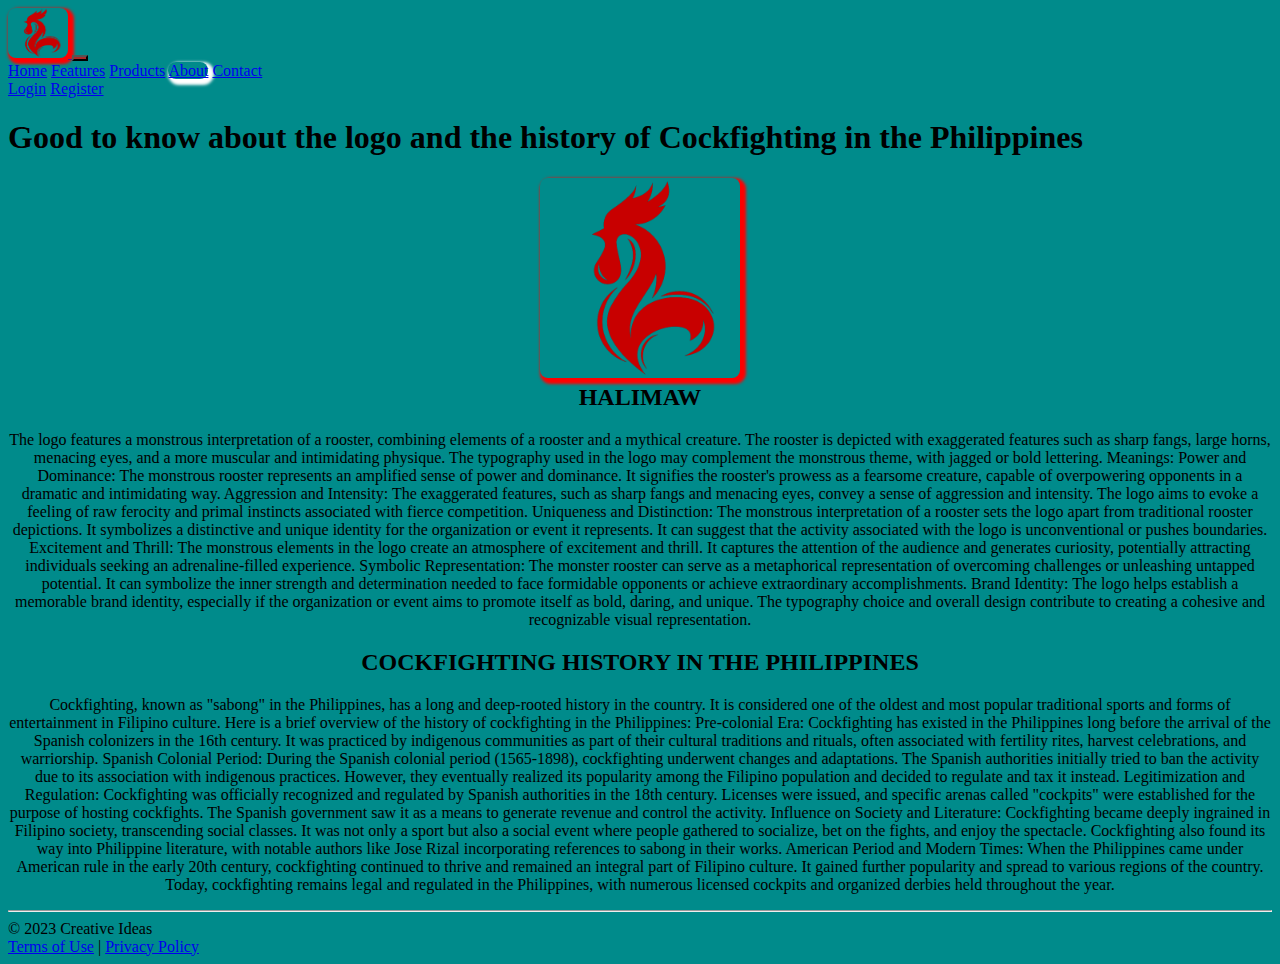
==== about.html @ 9df29091 "editing layout" ====
<!DOCTYPE html>
<html lang="en">
<head>
    <meta charset="UTF-8">
    <meta name="viewport" content="width=device-width, initial-scale=1.0">
    <title>Bootstrap Layout</title>
    <link href="https://cdn.jsdelivr.net/npm/bootstrap@5.3.0/dist/css/bootstrap.min.css" rel="stylesheet" integrity="sha384-9ndCyUaIbzAi2FUVXJi0CjmCapSmO7SnpJef0486qhLnuZ2cdeRhO02iuK6FUUVM" crossorigin="anonymous">
    <link rel="stylesheet" href="https://cdn.jsdelivr.net/npm/bootstrap-icons@1.10.5/font/bootstrap-icons.css">
    <style>
       /* body {
           
           background-image: url("images/farm1.jpg");
           background-repeat: no-repeat;
           background-size: cover; 
       } */
       body {
            background-color: darkcyan;
        }

        .navbar-toggler {
            background-color:brown;
        }
        p , h2{
            text-align:center;
        }
        img {
            border-radius: 8px;
            box-shadow: 3px 3px 3px 3px red;
        }  
         img:hover {         
            /* transform: scale(1.0);  */
            border-radius: 20px;
            box-shadow: 3px 3px 3px 3px orange;
         }
         .active {
            border-radius: 8px;
            box-shadow: 3px 3px 3px 3px white;
         }
        
    </style>
</head>
<body>
    <nav class="navbar navbar-expand-lg navbar-dark bg-dark px-5 fixed-top">
        <div class="container-fluid">
            <a href="" class="navbar-brand">
                <img src="images/logo.png" height="50" width="60" alt="" class="">
            </a>
            <button class="navbar-toggler" data-bs-toggle="collapse" data-bs-target="#collapsiblenav">
                <span class="navbar-toggler-icon"></span>
            </button>
            <div class="collapse navbar-collapse" id="collapsiblenav">
                <div class="navbar-nav p-2">
                    <a href="home.html" class="nav-item nav-link">Home</a>
                    <a href="features.html" class="nav-item nav-link">Features</a>
                    <a href="products.html" class="nav-item nav-link">Products</a>
                    <a href="about.html" class="nav-item nav-link active">About</a>
                    <a href="contact.html" class="nav-item nav-link">Contact</a>
                    
                </div>
                <div class="navbar-nav ms-auto">
                    <a href="#" class="nav-item nav-link">Login</a>
                    <a href="registration.html" class="nav-item nav-link">Register</a>
                </div>
            </div>
        </div>
    </nav>

    <div class="container">
        <div class="p-5 my-4 bg-light rounded-5">
            <h1>Good to know about the logo and the history of Cockfighting in the Philippines</h1>
          
            <div class="row g-12">
                <div class="">
                    <h2>
                        <img src="images/logo.png" height="200" width="200" alt="" class=""><br>
                        HALIMAW

                    </h2>
                    <p class="overflow-hidden">
                        The logo features a monstrous interpretation of a rooster, combining elements of a rooster and a mythical creature. The rooster is depicted with exaggerated features such as sharp fangs, large horns, menacing eyes, and a more muscular and intimidating physique. The typography used in the logo may complement the monstrous theme, with jagged or bold lettering.
                        Meanings: Power and Dominance: The monstrous rooster represents an amplified sense of power and dominance. It signifies the rooster's prowess as a fearsome creature, capable of overpowering opponents in a dramatic and intimidating way.
                        Aggression and Intensity: The exaggerated features, such as sharp fangs and menacing eyes, convey a sense of aggression and intensity. The logo aims to evoke a feeling of raw ferocity and primal instincts associated with fierce competition.
                        Uniqueness and Distinction: The monstrous interpretation of a rooster sets the logo apart from traditional rooster depictions. It symbolizes a distinctive and unique identity for the organization or event it represents. It can suggest that the activity associated with the logo is unconventional or pushes boundaries.
                        Excitement and Thrill: The monstrous elements in the logo create an atmosphere of excitement and thrill. It captures the attention of the audience and generates curiosity, potentially attracting individuals seeking an adrenaline-filled experience.
                        Symbolic Representation: The monster rooster can serve as a metaphorical representation of overcoming challenges or unleashing untapped potential. It can symbolize the inner strength and determination needed to face formidable opponents or achieve extraordinary accomplishments.              
                        Brand Identity: The logo helps establish a memorable brand identity, especially if the organization or event aims to promote itself as bold, daring, and unique. The typography choice and overall design contribute to creating a cohesive and recognizable visual representation.
                   
                    </p>
                    <p>
                      
                    </p>
                </div>
            </div>              
            <div class="row g-12">             
                <div class="">
                    <h2><b>COCKFIGHTING HISTORY IN THE PHILIPPINES</b></h2>
                    <p>
                        Cockfighting, known as "sabong" in the Philippines, has a long and deep-rooted history in the country. It is considered one of the oldest and most popular traditional sports and forms of entertainment in Filipino culture. Here is a brief overview of the history of cockfighting in the Philippines:
                        Pre-colonial Era: Cockfighting has existed in the Philippines long before the arrival of the Spanish colonizers in the 16th century. It was practiced by indigenous communities as part of their cultural traditions and rituals, often associated with fertility rites, harvest celebrations, and warriorship.
                        Spanish Colonial Period: During the Spanish colonial period (1565-1898), cockfighting underwent changes and adaptations. The Spanish authorities initially tried to ban the activity due to its association with indigenous practices. However, they eventually realized its popularity among the Filipino population and decided to regulate and tax it instead.
                        Legitimization and Regulation: Cockfighting was officially recognized and regulated by Spanish authorities in the 18th century. Licenses were issued, and specific arenas called "cockpits" were established for the purpose of hosting cockfights. The Spanish government saw it as a means to generate revenue and control the activity.
                        Influence on Society and Literature: Cockfighting became deeply ingrained in Filipino society, transcending social classes. It was not only a sport but also a social event where people gathered to socialize, bet on the fights, and enjoy the spectacle. Cockfighting also found its way into Philippine literature, with notable authors like Jose Rizal incorporating references to sabong in their works.
                        American Period and Modern Times: When the Philippines came under American rule in the early 20th century, cockfighting continued to thrive and remained an integral part of Filipino culture. It gained further popularity and spread to various regions of the country. Today, cockfighting remains legal and regulated in the Philippines, with numerous licensed cockpits and organized derbies held throughout the year.
                    </p>
                </div>
            </div>      
        </div>
    </div>
            <!-- Footer -->
        <hr>
        <footer>
            <div class="row">
                <div class="col-md-6">
                    &copy; 2023 Creative Ideas
                </div>
                <div class="col-md-6 text-end">
                   <a href="#" class="text-decoration-none text-black">Terms of Use</a> |
                   <a href="#" class="text-decoration-none text-black">Privacy Policy</a>
                </div>
            </div>
        </footer>
   
   
    


    <script src="https://cdn.jsdelivr.net/npm/bootstrap@5.3.0/dist/js/bootstrap.bundle.min.js" integrity="sha384-geWF76RCwLtnZ8qwWowPQNguL3RmwHVBC9FhGdlKrxdiJJigb/j/68SIy3Te4Bkz" crossorigin="anonymous"></script>

</body>
</html>
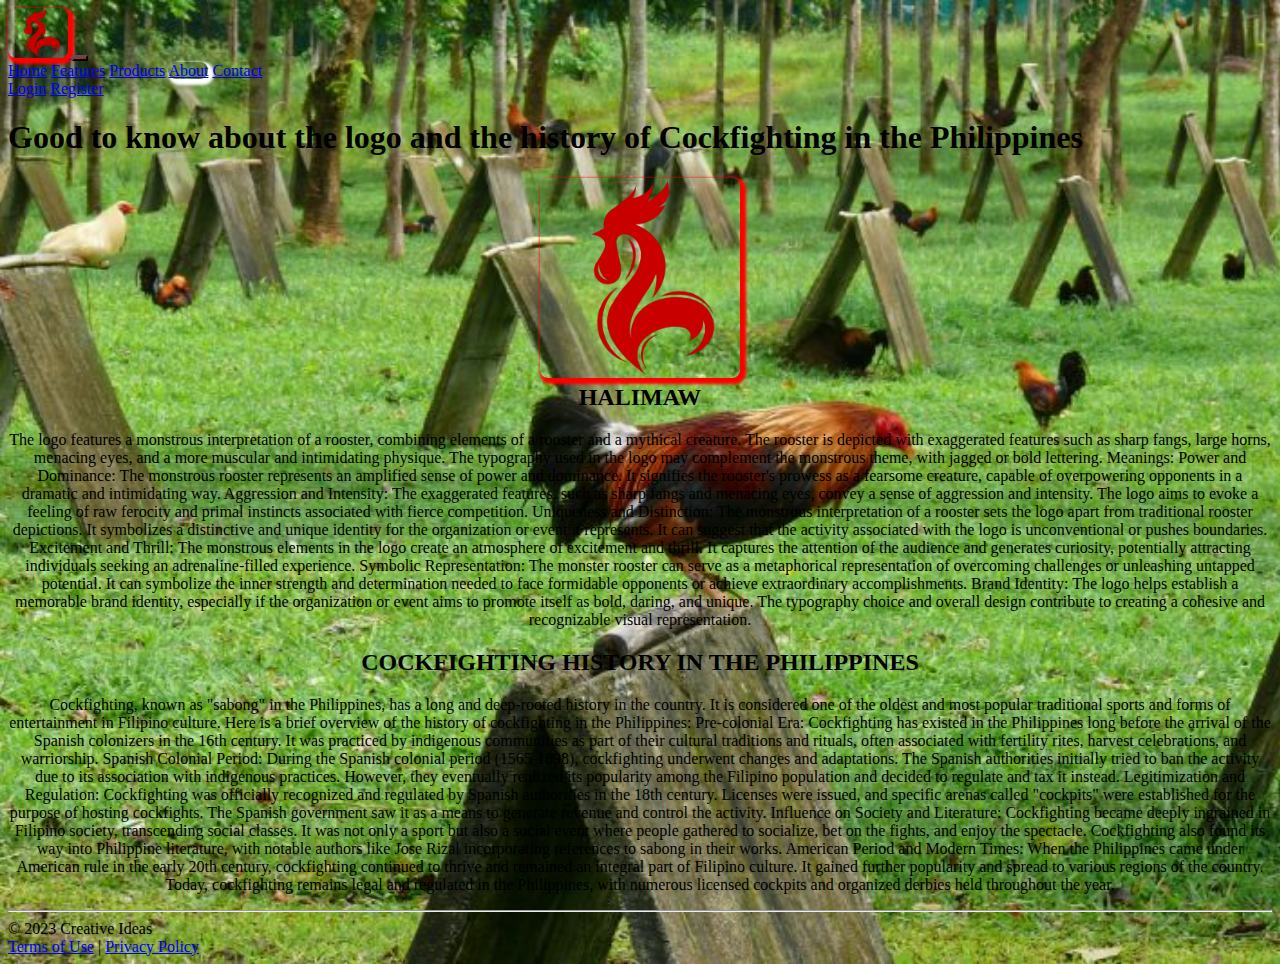
==== commit 742dc72b: "editing all pages" ====
--- a/about.html
+++ b/about.html
@@ -3,20 +3,16 @@
 <head>
     <meta charset="UTF-8">
     <meta name="viewport" content="width=device-width, initial-scale=1.0">
-    <title>Bootstrap Layout</title>
+    <title>ABOUT</title>
     <link href="https://cdn.jsdelivr.net/npm/bootstrap@5.3.0/dist/css/bootstrap.min.css" rel="stylesheet" integrity="sha384-9ndCyUaIbzAi2FUVXJi0CjmCapSmO7SnpJef0486qhLnuZ2cdeRhO02iuK6FUUVM" crossorigin="anonymous">
     <link rel="stylesheet" href="https://cdn.jsdelivr.net/npm/bootstrap-icons@1.10.5/font/bootstrap-icons.css">
     <style>
-       /* body {
+       body {
            
            background-image: url("images/farm1.jpg");
            background-repeat: no-repeat;
            background-size: cover; 
-       } */
-       body {
-            background-color: darkcyan;
-        }
-
+       }
         .navbar-toggler {
             background-color:brown;
         }
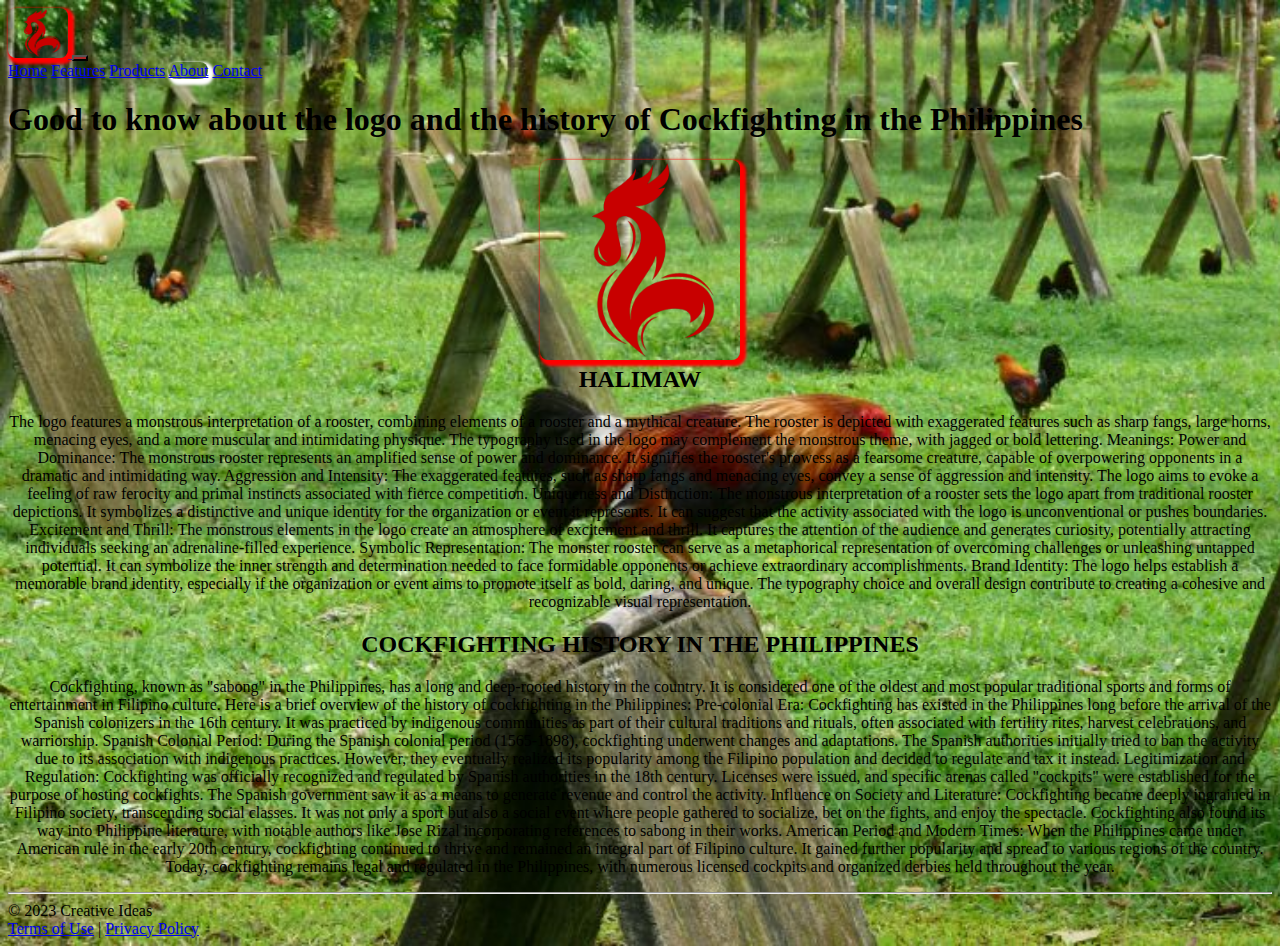
==== commit 7e404974: "editing all pages" ====
--- a/about.html
+++ b/about.html
@@ -53,10 +53,10 @@
                     <a href="contact.html" class="nav-item nav-link">Contact</a>
                     
                 </div>
-                <div class="navbar-nav ms-auto">
+                <!-- <div class="navbar-nav ms-auto">
                     <a href="#" class="nav-item nav-link">Login</a>
                     <a href="registration.html" class="nav-item nav-link">Register</a>
-                </div>
+                </div> -->
             </div>
         </div>
     </nav>
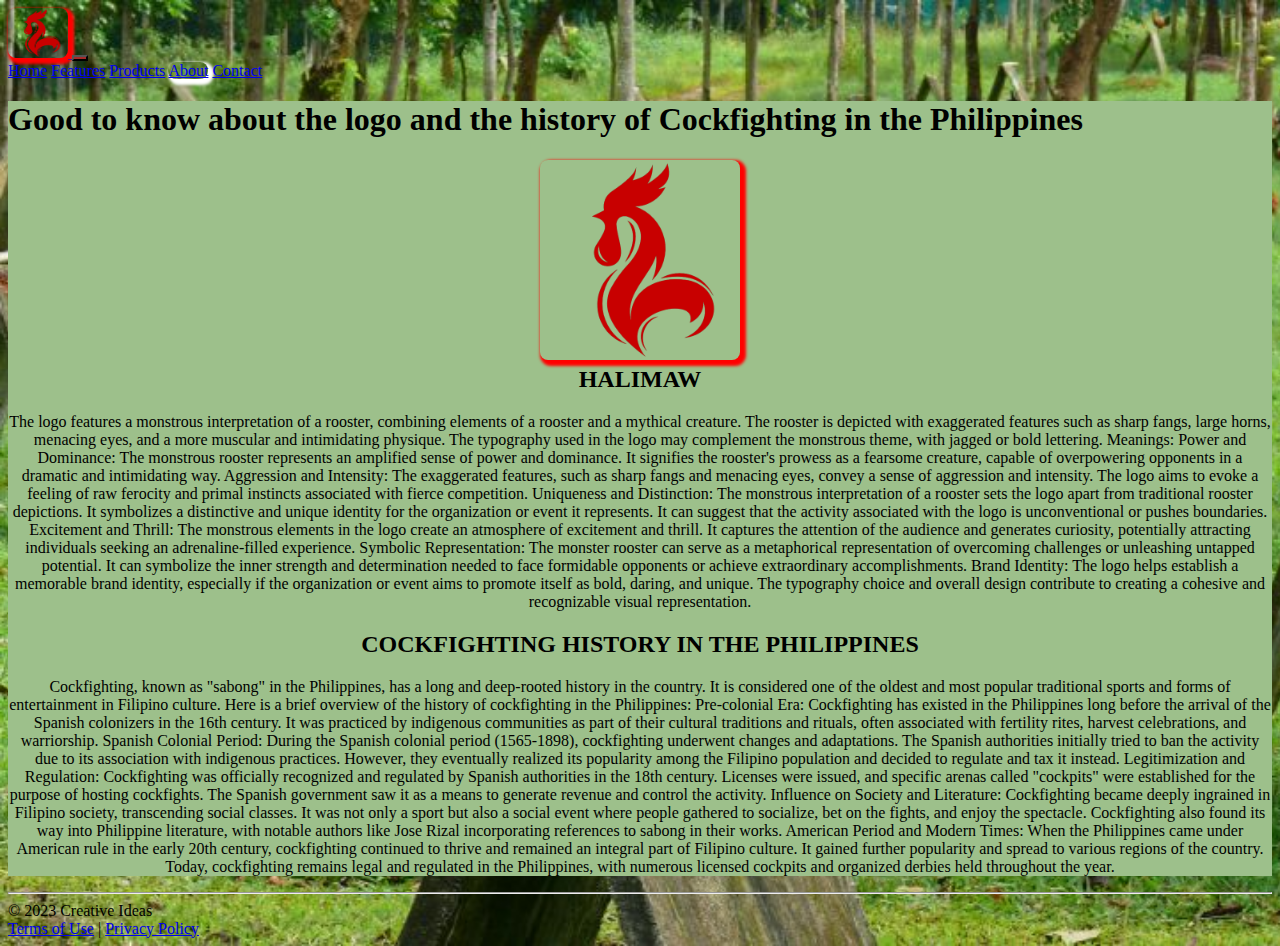
==== commit c6eb10fe: "edited background-color" ====
--- a/about.html
+++ b/about.html
@@ -32,6 +32,12 @@
             border-radius: 8px;
             box-shadow: 3px 3px 3px 3px white;
          }
+         .bg-9DC08B {
+            background-color: #9DC08B;
+        }
+        .bg-40513B {
+            background-color: #40513B;
+        }
         
     </style>
 </head>
@@ -62,6 +68,7 @@
     </nav>
 
     <div class="container">
+        <div class="p-5 my-4 bg-9DC08B rounded-5">
         <div class="p-5 my-4 bg-light rounded-5">
             <h1>Good to know about the logo and the history of Cockfighting in the Philippines</h1>
           
@@ -101,6 +108,7 @@
                 </div>
             </div>      
         </div>
+        </div>
     </div>
             <!-- Footer -->
         <hr>
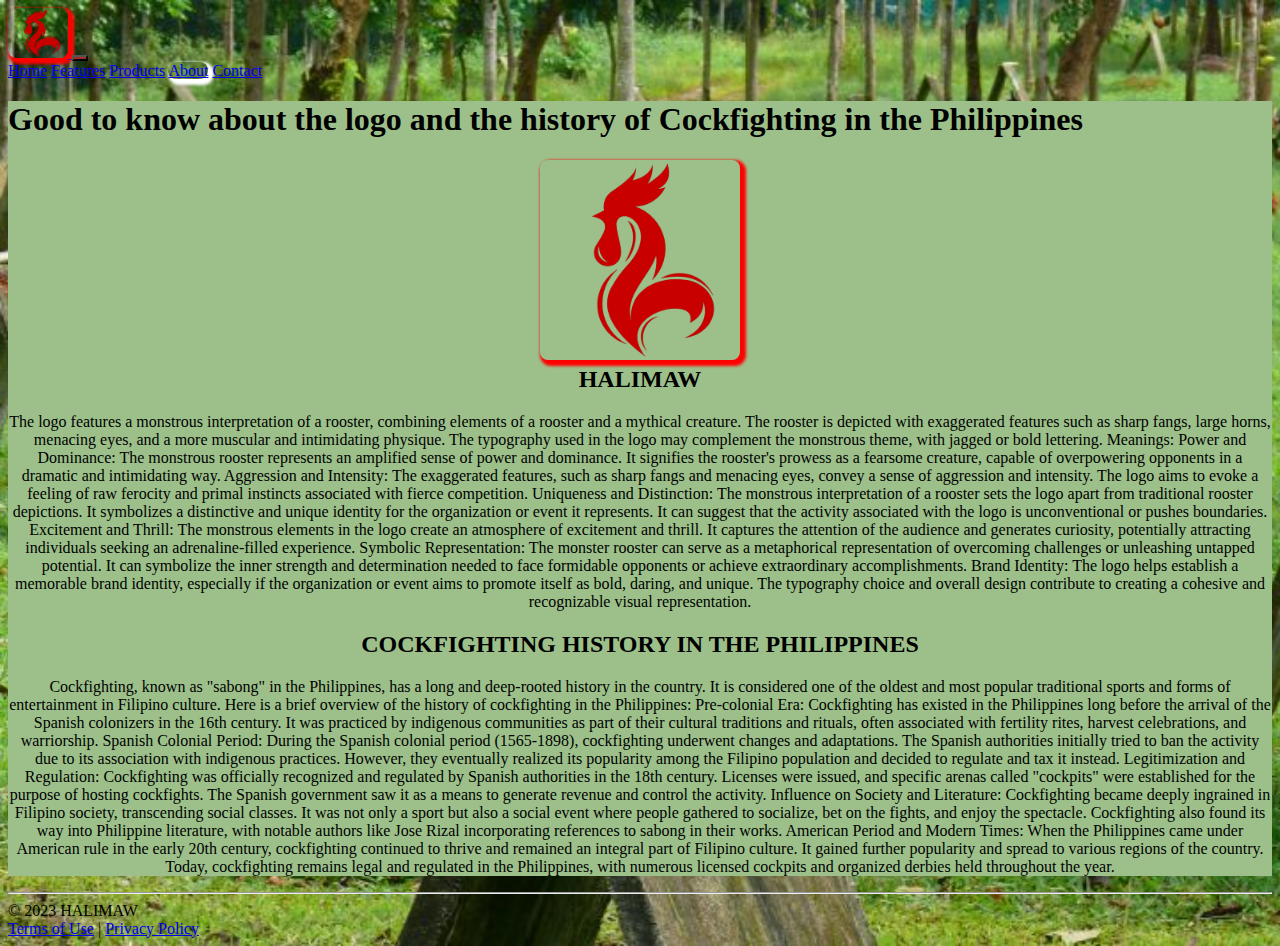
==== commit c213d566: "edited footers of all pages" ====
--- a/about.html
+++ b/about.html
@@ -115,7 +115,7 @@
         <footer>
             <div class="row">
                 <div class="col-md-6">
-                    &copy; 2023 Creative Ideas
+                    &copy; 2023 HALIMAW
                 </div>
                 <div class="col-md-6 text-end">
                    <a href="#" class="text-decoration-none text-black">Terms of Use</a> |
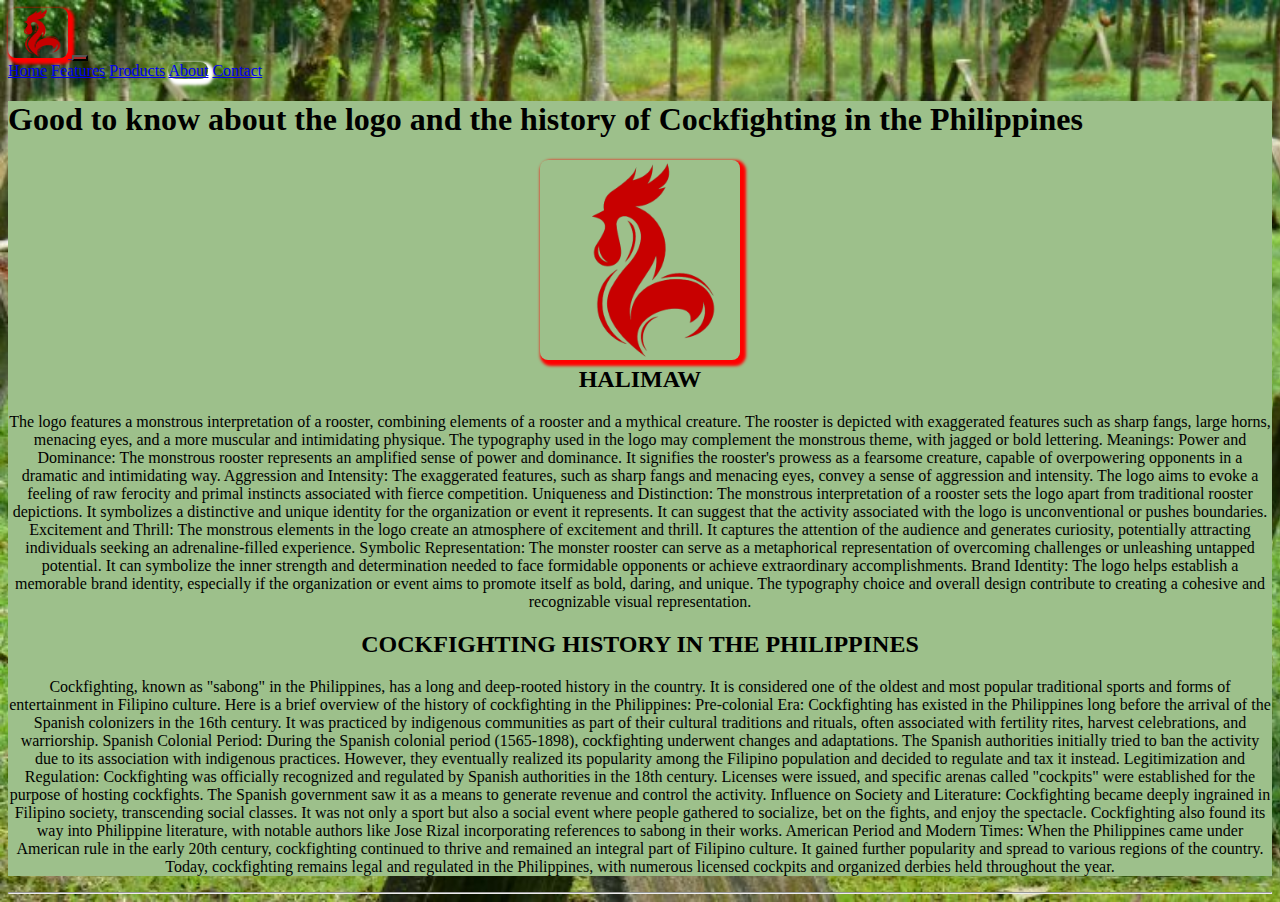
==== commit 6493db9f: "edited footer" ====
--- a/about.html
+++ b/about.html
@@ -112,7 +112,7 @@
     </div>
             <!-- Footer -->
         <hr>
-        <footer>
+        <!-- <footer>
             <div class="row">
                 <div class="col-md-6">
                     &copy; 2023 HALIMAW
@@ -122,7 +122,7 @@
                    <a href="#" class="text-decoration-none text-black">Privacy Policy</a>
                 </div>
             </div>
-        </footer>
+        </footer> -->
    
    
     
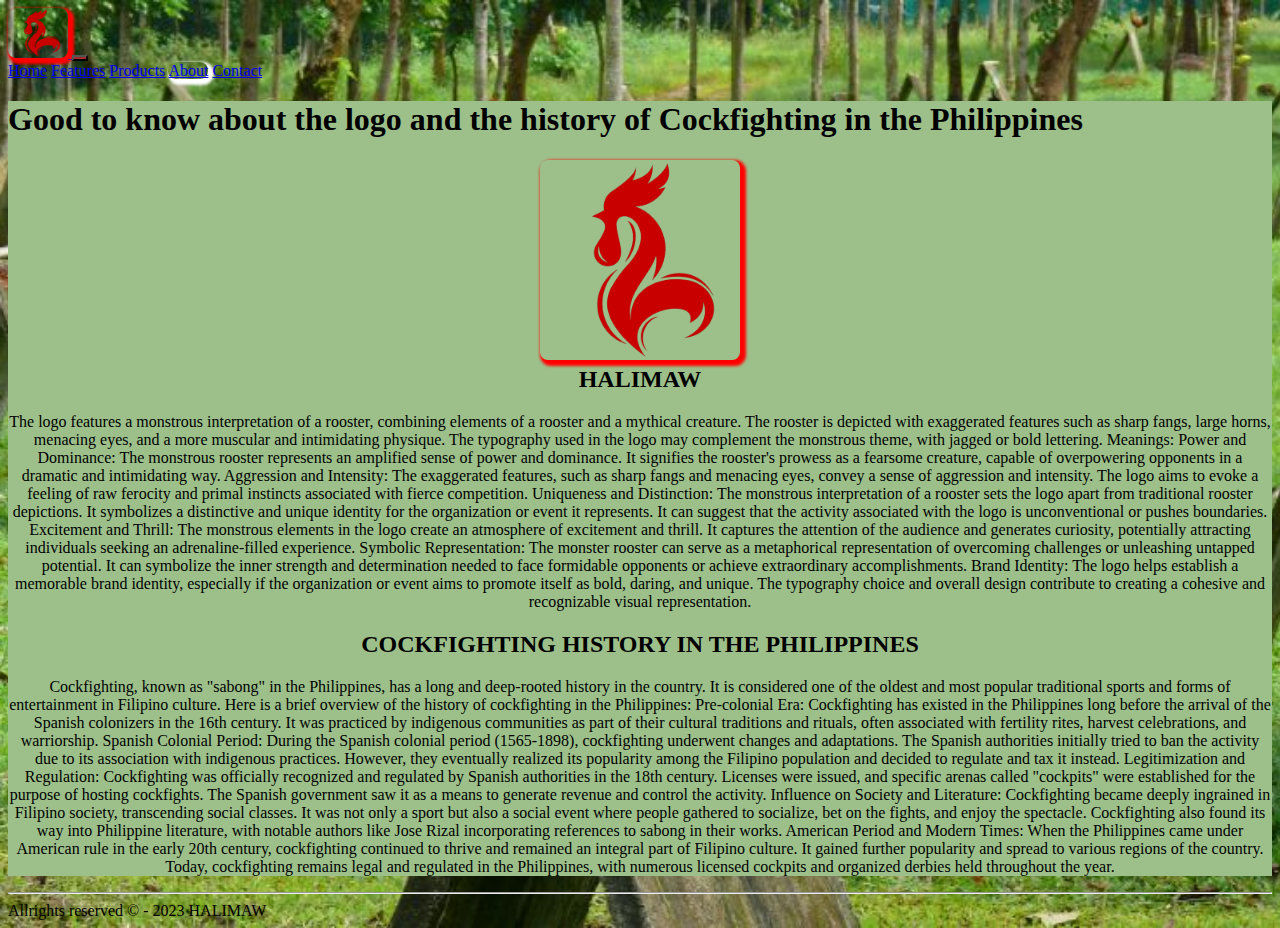
==== commit 1dac3e70: "edited" ====
--- a/about.html
+++ b/about.html
@@ -112,17 +112,14 @@
     </div>
             <!-- Footer -->
         <hr>
-        <!-- <footer>
+        <footer>
             <div class="row">
                 <div class="col-md-6">
-                    &copy; 2023 HALIMAW
+                  Allrights reserved  &copy; - 2023 HALIMAW
                 </div>
-                <div class="col-md-6 text-end">
-                   <a href="#" class="text-decoration-none text-black">Terms of Use</a> |
-                   <a href="#" class="text-decoration-none text-black">Privacy Policy</a>
-                </div>
+              
             </div>
-        </footer> -->
+        </footer> 
    
    
     
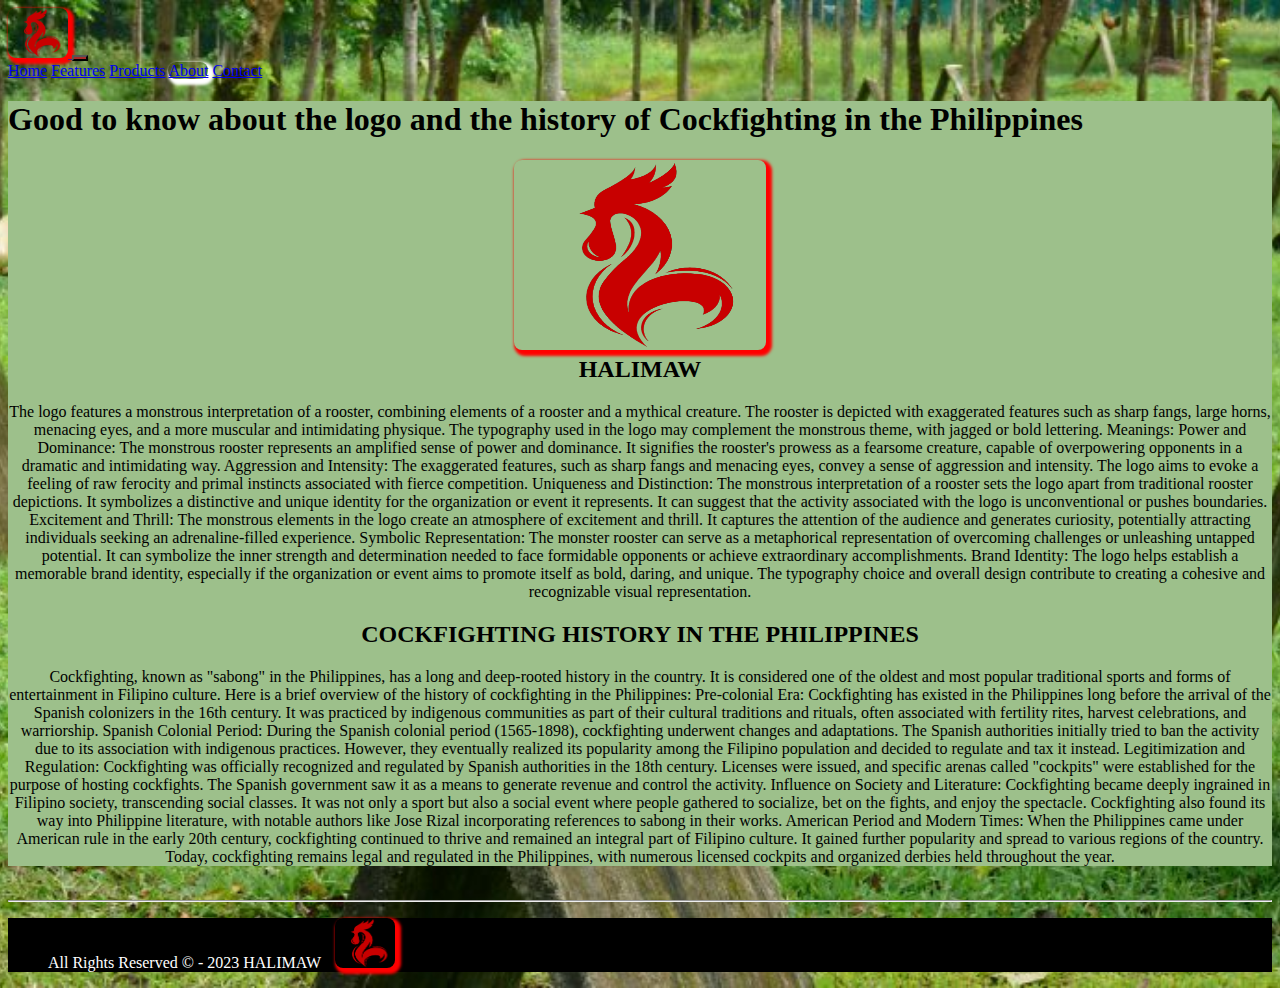
==== commit 3f7c4104: "edited for responsiveness" ====
--- a/about.html
+++ b/about.html
@@ -12,6 +12,7 @@
            background-image: url("images/farm1.jpg");
            background-repeat: no-repeat;
            background-size: cover; 
+           background-position: center center;     
        }
         .navbar-toggler {
             background-color:brown;
@@ -28,6 +29,11 @@
             border-radius: 20px;
             box-shadow: 3px 3px 3px 3px orange;
          }
+         .logo-img {
+            width:20%;
+            height: 190px;
+            
+         }
          .active {
             border-radius: 8px;
             box-shadow: 3px 3px 3px 3px white;
@@ -38,6 +44,39 @@
         .bg-40513B {
             background-color: #40513B;
         }
+        footer {
+            position: relative;
+            left: 0;
+            bottom: 0;
+            width: 100%;
+            background-color: black;
+            min-height: 10px;
+        }
+        .footer-text {
+            color: white;
+        }
+  
+        /* html, body {
+            height: 100%;
+            margin: 0;
+            padding: 0;
+        } */
+        .container {
+            min-height: 100%;
+            /* Adjust padding as needed to create space for the footer */
+            padding-bottom: 10px;
+        }
+        nav li {
+            display: inline;
+            margin-right: 10px;
+        }
+        @media screen and (max-width: 480px) {
+          .logo-img {
+            width: 90%;
+            height: 120px;          
+         }
+        }
+            
         
     </style>
 </head>
@@ -75,7 +114,7 @@
             <div class="row g-12">
                 <div class="">
                     <h2>
-                        <img src="images/logo.png" height="200" width="200" alt="" class=""><br>
+                        <img src="images/logo.png"  alt="" class="logo-img"><br>
                         HALIMAW
 
                     </h2>
@@ -113,13 +152,17 @@
             <!-- Footer -->
         <hr>
         <footer>
-            <div class="row">
-                <div class="col-md-6">
-                  Allrights reserved  &copy; - 2023 HALIMAW
-                </div>
-              
-            </div>
+            <nav class="d-flex justify-content-center">
+                <ul class="">                 
+                     
+                    <li class="footer-text"> All Rights Reserved  &copy; - 2023 HALIMAW</li> 
+                    <img src="images/logo.png" height="50" width="60" alt="logo" class="">
+                                  
+                </ul>
+                
+              </nav>
         </footer> 
+       
    
    
     
